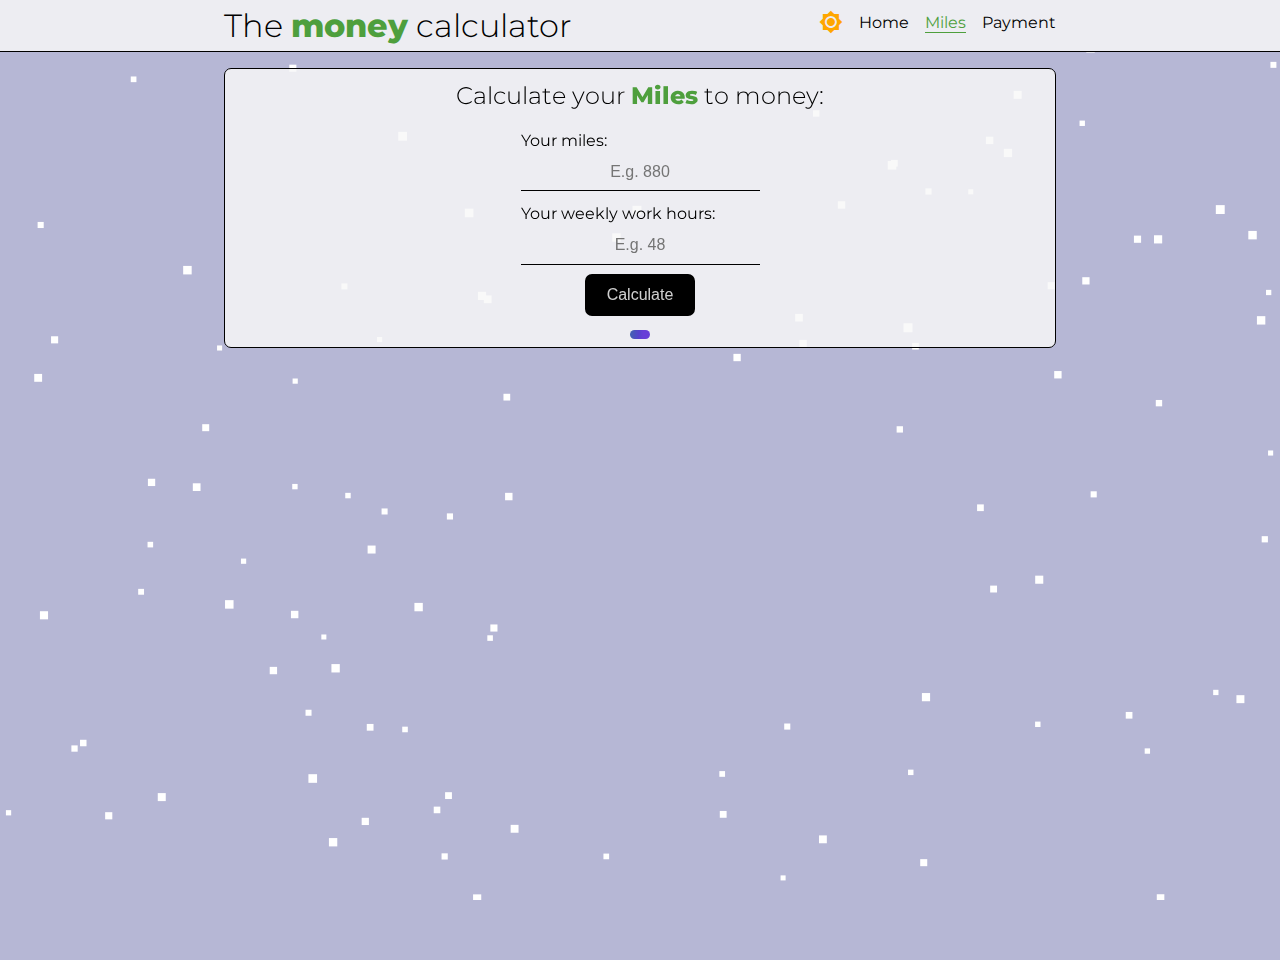
==== miles.html @ 95e50cce "added snow effect" ====
<!DOCTYPE html>
<html lang="en">
<head>
    <link rel="preconnect" href="https://fonts.googleapis.com">
    <link rel="preconnect" href="https://fonts.gstatic.com" crossorigin>
    <link href="https://fonts.googleapis.com/css2?family=Montserrat:wght@400;700&display=swap" rel="stylesheet">
    <link rel="shortcut icon" href="https://www.svgrepo.com/show/8368/calculator.svg" type="image/x-icon">
    <link href="https://fonts.googleapis.com/icon?family=Material+Icons" rel="stylesheet">

    <link rel="stylesheet" href="./css/style.css">
    <link rel="stylesheet" href="./css/snow.css">
    <meta charset="UTF-8">
    <meta name="viewport" content="width=device-width, initial-scale=1.0">
    <title>Miles</title>
</head>
<body>
    <header class="nav-header">
        <div class="nav-container width-container">
            <h1>The <span class="text-accent">money</span> calculator</h1>
            <nav>
                <ul class="nav-links flex-type">
                    <i id="theme-btn" class="material-icons darkmode-toggle">brightness_2</i>
                    <li><a href="./index.html">Home</a></li>
                    <li><a href="./miles.html" class="current-page">Miles</a></li>
                    <li><a href="./payment.html">Payment</a></li>
                </ul>
            </nav>
        </div>
    </header>

    <section class="width-container primary-color section-style test">
        <div class="calc-item">
            <h2>Calculate your <span class="text-accent">Miles</span> to money:</h2>
        </div>
        <div class="calc-item">
            <p>Your miles:</p>
            <input type="number" class="input input-color"  id="miles" placeholder="E.g. 880">
        </div>
        <div class="calc-item">
            <p>Your weekly work hours:</p>
            <input type="number" class="input input-color" id="working-hours" placeholder="E.g. 48">
        </div>
        <button id="miles-calculate" class="btn primary-btn">Calculate</button>
        <div class="result-box" id="miles-result"></div>
    </section>

    <canvas id="snow"></canvas>

    <script src="./js/theme.js"></script>
    <script src="./js/miles.js"></script>
    <script  src="./js/script.js"></script>
</body>
</html>
---- css/style.css ----
:root{
    --primary-color: rgba(248, 248, 248, 0.836);
    --secondary-color: #b6b7d5;
    --text-color: #000;
    --darkmode-toggle: rgb(255, 166, 0);
    --primary-accent-color: #4E9F3D;
    --secondary-accent-color: #303F9F;
    --tertiary-accent-color: #D32F2F;
}
/* General */
* { 
    -moz-box-sizing: border-box; 
    -webkit-box-sizing: border-box; 
     box-sizing: border-box; 
}
html,
body{
    height: 100%;
}
body{
    margin: 0;
    font-family: 'Montserrat', sans-serif;
    color: var(--text-color);
    background: var(--secondary-color);
    line-height: 1.6;
}
img{
    width: 100%;
}
/* Typography */
h1,
h2,
p,
ul,
li{
    margin: 0;
    padding: 0;
}
h1, h2{
    font-weight: 300;
    text-align: center;
}
.section-style h2{
    margin-bottom: .5em;
}
.hero-title{
    margin-bottom: 0.9em;
}
a{
    text-decoration: none;
}
.darkmode-info{
    font-size: .7rem;
    color: gray;
}
/* Nav */
.nav-header{
    background-color: var(--primary-color);
    color: var(--text-color);
    border-bottom: solid 1px var(--text-color);
}
.nav-container{
    display: flex;
    justify-content: space-between;
    align-items: center;
    flex-direction: column;
    text-align: center;
}
nav li{
    list-style: none;
    margin-bottom: 0.3em;
}
nav ul{
    flex-direction: column;
    margin: 0;
}
nav a{
    text-decoration: none;
    color: var(--text-color);
}
nav a:visited{
    color: inherit;
}
nav a:hover,
nav a:focus{
    color: var(--primary-accent-color);
    outline: none;
}
.current-page{
    border-bottom: 1px solid var(--primary-accent-color);
    color: var(--primary-accent-color);
}
.current-page:visited{
    color: var(--primary-accent-color);
}
/* NavBar dropdown */
@media (orientation: landscape) {
    .nav-container{
        flex-direction: row;
    }
    nav li{
        margin-left: 1em;
    }
    nav ul{
        flex-direction: row;
    }
    .nav-links{
        display: flex;
    }

}
/* Layout */
.width-container{
    max-width: 85%;
    margin: 0 auto;
}
@media (orientation: landscape){
    .width-container{
        max-width: 65%;
        margin: 0 auto;
    }
}
.section-style{
    display: flex;
    flex-direction: column;
    align-items: center;

    border: solid 1px var(--text-color);
    padding: 0.5em;
    margin-top: 1em;
    border-radius: 7px;
}
.calc-elements{
    text-align: center;
}
@media (orientation: landscape) {
    .calc-elements{
        display: flex;
    }
    .margin-elements{
        margin: 0 0.6em;
    }
}
.hero{
    display: flex;
    flex-direction: column;
    justify-content: center;
    height: 100%;
}
.hero-content{
    display: flex;
    flex-direction: column;
    padding: 1em 0;
}
.hero-info{
    text-align: center;
}
.hero-btn-section{
    margin: 0.9em 0;
}
.hero-img-section{
    display: flex;
    justify-content: center;
}
.calc-hero-img{
    max-width: 50%;
}
@media (orientation: landscape) {
    .hero-content{
        flex-direction: row;
    }
    .hero-info{
        display: flex;
        flex-direction: column;
        justify-content: space-between;
        font-size: 1.7rem;
        width: 70%;
    }
    .hero-btn-section{
        display: flex;
        justify-content: space-evenly;
        margin: 0.6em 0;
    }
    .hero-img-section{
        justify-content: flex-end;
        width: 30%;
    }
    .calc-hero-img{
        max-width: 75%;
    }
}

.material-icons{
    cursor: pointer;
}
.btn,
.input{
    border: none;
    transition: all 300ms ease-in-out;
    font-size: 1.0rem;
}
.btn{
    display: inline-block;
    margin: 0;
    padding: 0.6em 1.2em;
    border-radius: 7px;
    outline: 0;
    cursor: pointer;
}
.input{
    padding: 0.6em 1em;
    margin-bottom: 0.6em;
    text-align: center;
    width: 100%;
}
.input::-webkit-outer-spin-button,
.input::-webkit-inner-spin-button {
    -webkit-appearance: none;
    margin: 0;
}
.result-box{
    margin-top: 1em;
    background: linear-gradient(92.88deg, rgb(69, 94, 181) 9.16%, rgb(86, 67, 204) 43.89%, rgb(103, 63, 215) 64.72%);
    color: #fff;
    border-radius: 6px;
    font-size: 0.9em;
    padding: 0.3em 0.7em;
    transition: all 0.5s ease 0s;
}
.darkmode-container{
    display: flex;
    align-items: center;
}
/* Modals - Layout */
#disclaimer-box{
    position: fixed;
    top: 0;
    left: 0;
    bottom: 0;
    right: 0;
    width: 100%;
    height: 100%;
    background-color: rgba(0, 0, 0, 0.762); /* Black w/ opacity */
}
#disclaimer-content {
    display: flex;
    flex-direction: column;
    
    background-color: var(--primary-color);
    color: var(--text-color);
    margin: 15% auto; /* 15% from the top and centered */
    padding: 1.3em;
    border: 2px solid var(--text-color);
    border-radius: 7px;
    width: 95%; /* Could be more or less, depending on screen size */
    align-items: center;
}
@media (orientation: landscape) {
    #disclaimer-content{
        width: 45%;
    }
}
#disclaimer-box .btn {
    width: 40%;
    margin: 2% auto;
}
.email-box{
    margin-top: 1em;
    padding: 0.6em;
    background-color: var(--primary-color);
    color: var(--text-color);
    
    text-align: center;
    border-radius: 5px;
    border: solid 2px var(--text-color)
}
.test{
    position: fixed;
    left: 0;
    right: 0;
    background-color: rgba(0, 0, 0, 0.762); /* Black w/ opacity */
}
/* Colors General */
.homepage-bg{
    background-image: linear-gradient(to right bottom, #d16ba5, #c777b9, #ba83ca, #aa8fd8, #9a9ae1, #8aa7ec, #79b3f4, #69bff8, #52cffe, #41dfff, #46eefa, #5ffbf1);
    color: #fff;
}
.app-info-section{
    background-color: var(--secondary-accent-color);
}
.gray-text{
    color: gray;
}
.text-accent{
    font-weight: 800;
}
.text-accent,
.text-accent2{
    color: var(--primary-accent-color);
}
.btn:hover,
.btn:focus{
    background-color: rgb(86, 67, 204);
    color: #fff;
    outline: none;
    box-shadow: rgb(80 63 205 / 50%) 0px 1px 35px;
}
.input:focus,
.input:active{
    outline: none;
    border-bottom: solid var(--primary-accent-color) 1.5px;
    color: var(--text-color);
}
.primary-color{
    background-color: var(--primary-color);
    color: var(--text-color);
}
.secondary-color{
    background-color: var(--secondary-color);
    color: var(--text-color);
}
.input-color{
    border-bottom: solid var(--text-color) 1.5px;
    background: none;
    color: var(--text-color);
}
.primary-btn{
    text-shadow: rgb(0 0 0 / 12%) 0px 3px 8px;
    background: var(--text-color);
    transition: all 0.5s ease 0s;
    color: var(--primary-color);
    border: 2px solid var(--text-color);
}
.alt-primary-btn{
    color: var(--text-color);
    background-color: none;
    border: 2px solid;
}
.hero-btn{
    border-radius: 15px;
    text-shadow: rgb(0 0 0 / 12%) 0px 3px 8px;
    transition: all 0.5s ease 0s;
    color: #fff;
    border: 2px solid #fff;
}
.hero-btn:visited{
    color: #fff;
}
.darkmode-toggle{
    color: var(--darkmode-toggle);
}
.hero{
    background-color: rgba(0, 0, 0, 0.068);
}
---- css/snow.css ----
body, html {
  width: 100%;
  height: 100%;
  overflow: hidden;
  
}

canvas {
  width: 100%;
  height: 100%;
}
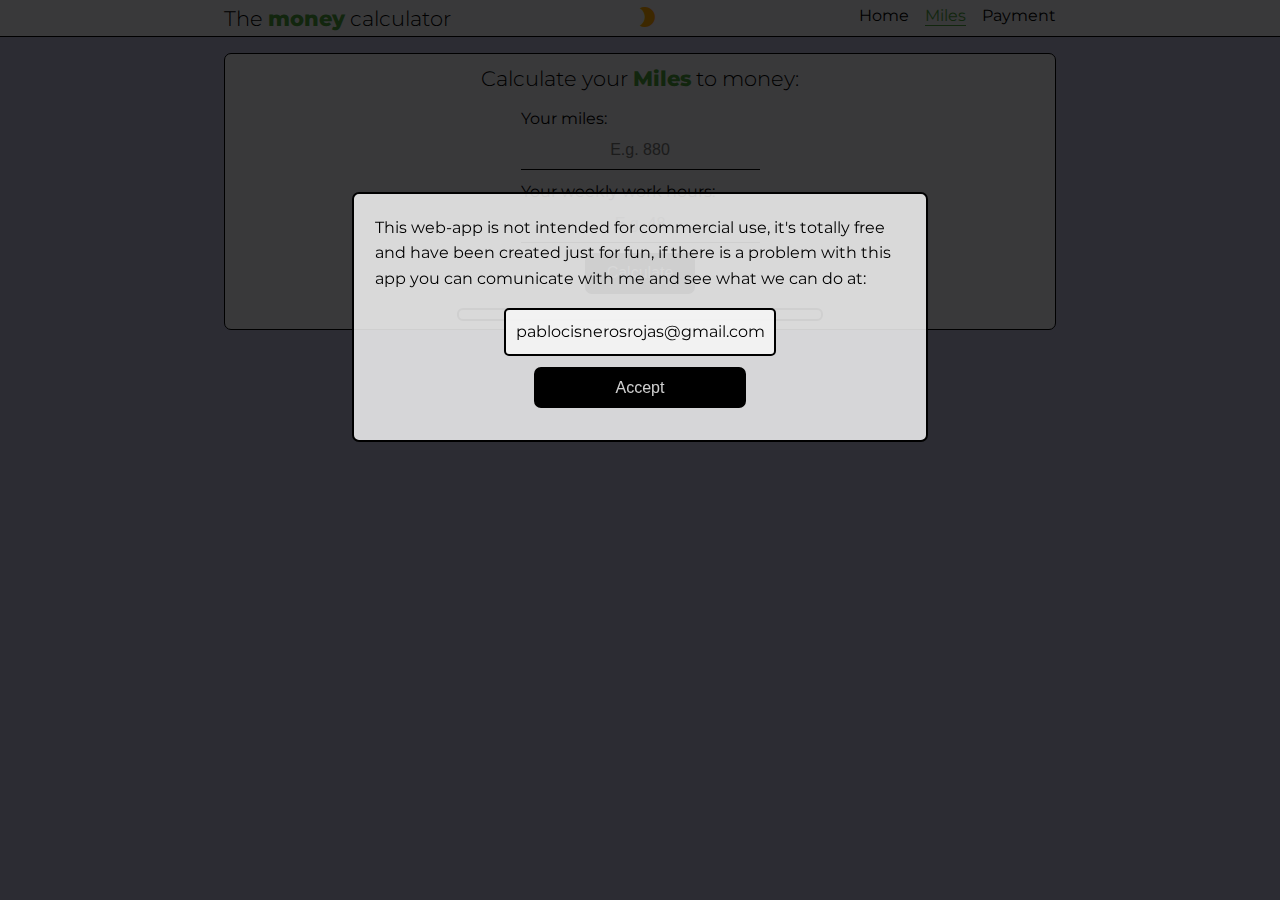
==== commit 44356639: "Added navbar size-toggle for mobile users" ====
--- a/miles.html
+++ b/miles.html
@@ -8,18 +8,32 @@
     <link href="https://fonts.googleapis.com/icon?family=Material+Icons" rel="stylesheet">
 
     <link rel="stylesheet" href="./css/style.css">
-    <link rel="stylesheet" href="./css/snow.css">
     <meta charset="UTF-8">
     <meta name="viewport" content="width=device-width, initial-scale=1.0">
     <title>Miles</title>
 </head>
 <body>
+
+    <div id="disclaimer-box">
+        <div id="disclaimer-content">
+            <p>This web-app is not intended for commercial use, it's totally free and have been created just for fun,
+                if there is a problem with this app you can comunicate with me and see what we can do at:
+            </p>
+            <p class="email-box">pablocisnerosrojas@gmail.com</p>
+            <button id="accept-disclaimer-btn" class="btn primary-btn">Accept</button>
+        </div>
+    </div>
+
     <header class="nav-header">
         <div class="nav-container width-container">
-            <h1>The <span class="text-accent">money</span> calculator</h1>
-            <nav>
+
+            <div class="ui-controls">
+                <i class="material-icons ui-nav-buttons" id="toggle-navbar">dehaze</i>
+                <i id="theme-btn" class="material-icons darkmode-toggle ui-nav-buttons">brightness_2</i>
+            </div>
+            <h1 id="site-title">The <span class="text-accent">money</span> calculator</h1>
+            <nav id="nav-container">
                 <ul class="nav-links flex-type">
-                    <i id="theme-btn" class="material-icons darkmode-toggle">brightness_2</i>
                     <li><a href="./index.html">Home</a></li>
                     <li><a href="./miles.html" class="current-page">Miles</a></li>
                     <li><a href="./payment.html">Payment</a></li>
@@ -46,8 +60,7 @@
 
     <canvas id="snow"></canvas>
 
-    <script src="./js/theme.js"></script>
-    <script src="./js/miles.js"></script>
-    <script  src="./js/script.js"></script>
+    
+    <script src="./js/miles.js" type="module"></script>
 </body>
 </html>--- a/css/style.css
+++ b/css/style.css
@@ -39,6 +39,7 @@
 h1, h2{
     font-weight: 300;
     text-align: center;
+    font-size: 1.3rem;
 }
 .section-style h2{
     margin-bottom: .5em;
@@ -54,6 +55,28 @@
     color: gray;
 }
 /* Nav */
+#site-title{
+    order: -1;
+}
+.ui-controls{
+    order: 2;
+    margin-top: 0.3em;
+}
+#nav-container{
+    order: 1;
+}
+@media (orientation: landscape){
+    #site-title{
+        order: -1;
+    }
+    .ui-controls{
+        order: 1;
+        margin-top: 0.3em;
+    }
+    #nav-container{
+        order: 2;
+    }
+}
 .nav-header{
     background-color: var(--primary-color);
     color: var(--text-color);
@@ -107,7 +130,12 @@
     .nav-links{
         display: flex;
     }
-
+    #toggle-navbar{
+        display: none;
+    }
+    #nav-links-container{
+        display: flex;
+    }
 }
 /* Layout */
 .width-container{
@@ -196,7 +224,6 @@
 .btn,
 .input{
     border: none;
-    transition: all 300ms ease-in-out;
     font-size: 1.0rem;
 }
 .btn{
@@ -207,6 +234,9 @@
     outline: 0;
     cursor: pointer;
 }
+.ui-nav-buttons{
+    margin: 0 0.5em;
+}
 .input{
     padding: 0.6em 1em;
     margin-bottom: 0.6em;
@@ -220,12 +250,25 @@
 }
 .result-box{
     margin-top: 1em;
-    background: linear-gradient(92.88deg, rgb(69, 94, 181) 9.16%, rgb(86, 67, 204) 43.89%, rgb(103, 63, 215) 64.72%);
-    color: #fff;
     border-radius: 6px;
     font-size: 0.9em;
     padding: 0.3em 0.7em;
-    transition: all 0.5s ease 0s;
+    min-width: 85%;
+
+    display: flex;
+    flex-direction: column;
+}
+@media (orientation: landscape) {
+    .result-box{
+        min-width: 45%;
+    }
+}
+.result-section{
+    display: flex;
+    align-items: center;
+}
+.total-earned-section{
+    margin-bottom: 0.6em;
 }
 .darkmode-container{
     display: flex;
@@ -274,12 +317,6 @@
     border-radius: 5px;
     border: solid 2px var(--text-color)
 }
-.test{
-    position: fixed;
-    left: 0;
-    right: 0;
-    background-color: rgba(0, 0, 0, 0.762); /* Black w/ opacity */
-}
 /* Colors General */
 .homepage-bg{
     background-image: linear-gradient(to right bottom, #d16ba5, #c777b9, #ba83ca, #aa8fd8, #9a9ae1, #8aa7ec, #79b3f4, #69bff8, #52cffe, #41dfff, #46eefa, #5ffbf1);
@@ -311,6 +348,25 @@
     border-bottom: solid var(--primary-accent-color) 1.5px;
     color: var(--text-color);
 }
+.result-box{
+    background: var(--primary-color);
+    border: 2px var(--text-color) solid;
+    color: var(--text-color);
+}
+.result-number{
+    
+    font-size: 1.2rem;
+    margin-left: 0.4em;
+}
+#total-earned-el{
+    color: var(--primary-accent-color);
+}
+#total-not-worked-el{
+    color: var(--tertiary-accent-color);
+}
+#total-paid-el{
+    
+}
 .primary-color{
     background-color: var(--primary-color);
     color: var(--text-color);
@@ -327,7 +383,6 @@
 .primary-btn{
     text-shadow: rgb(0 0 0 / 12%) 0px 3px 8px;
     background: var(--text-color);
-    transition: all 0.5s ease 0s;
     color: var(--primary-color);
     border: 2px solid var(--text-color);
 }
@@ -339,7 +394,6 @@
 .hero-btn{
     border-radius: 15px;
     text-shadow: rgb(0 0 0 / 12%) 0px 3px 8px;
-    transition: all 0.5s ease 0s;
     color: #fff;
     border: 2px solid #fff;
 }
